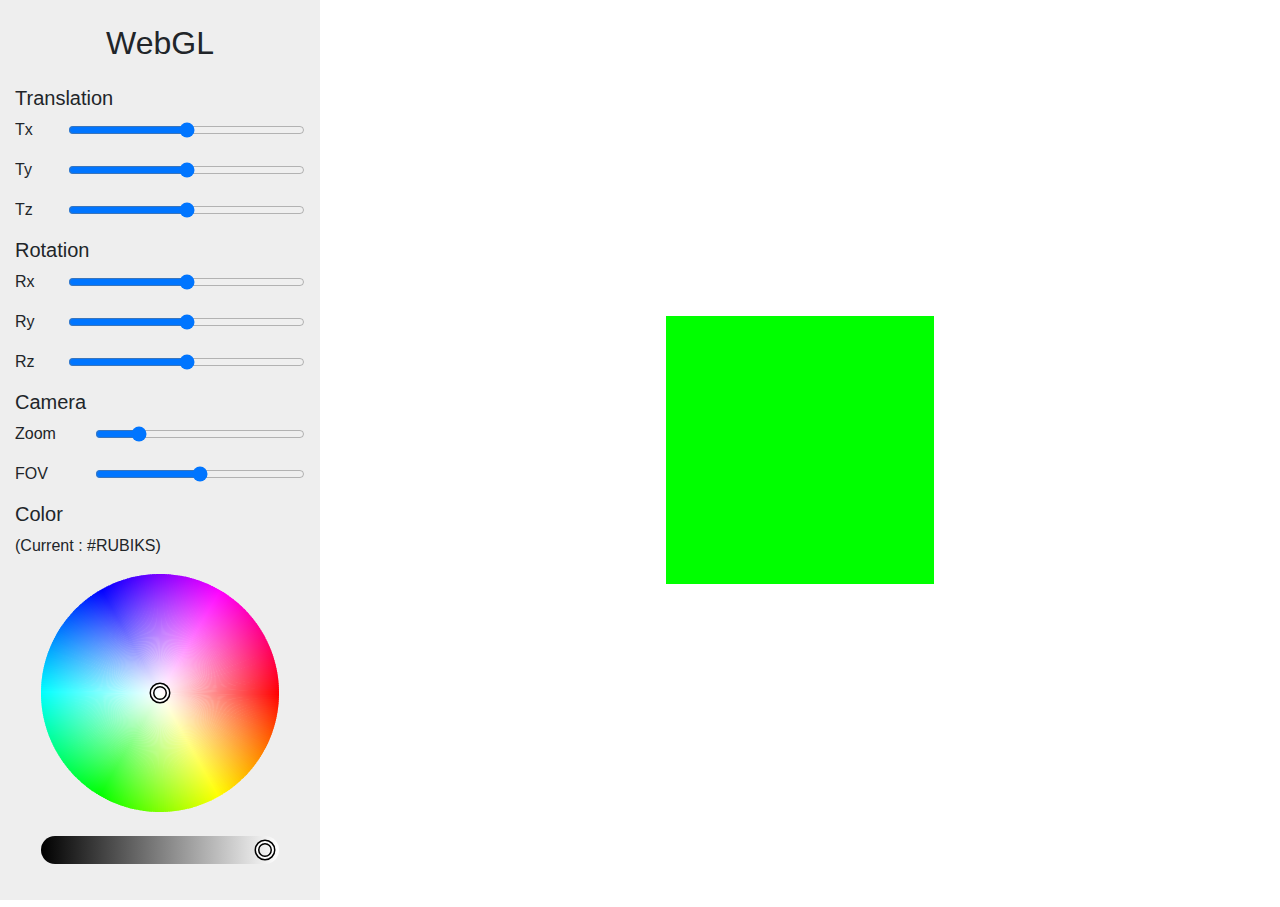
==== index.html @ 025fef6b "Cleanup" ====
<!DOCTYPE html>
<html lang="fr">
<head>
  <meta charset="UTF-8">
  <meta name="viewport" content="width=device-width, initial-scale=1.0">
  <meta http-equiv="X-UA-Compatible" content="ie=edge">
  <link rel="shortcut icon" href="./assets/img/favicon.ico" type="image/x-icon">

  <link rel="stylesheet" href="./assets/css/bootstrap.min.css">
  <link rel="stylesheet" href="./assets/css/style.css">

  <title>WebGL</title>
</head>
<body onload="main()">

  <div class="container-fluid">
    <div class="row">
      <div class="col-md-3 settings-col d-none d-md-block">
        <h2 class="text-center mt-4 mb-4">WebGL</h2>

        <h5>Translation</h5>

        <div class="form-group row align-items-center">
          <label class="col-sm-2" for="xTranslation">Tx</label>
          <div class="col-sm-10">
            <input type="range" class="form-control-range" name="xTranslation" value="0" min="-10" max="10" step="0.1" id="xTranslationInput">
          </div>
        </div>

        <div class="form-group row align-items-center">
          <label class="col-sm-2" for="yTranslation">Ty</label>
          <div class="col-sm-10">
            <input type="range" class="form-control-range" name="yTranslation" value="0" min="-10" max="10" step="0.1" id="yTranslationInput">
          </div>
        </div>

        <div class="form-group row align-items-center">
          <label class="col-sm-2" for="zTranslation">Tz</label>
          <div class="col-sm-10">
            <input type="range" class="form-control-range" name="zTranslation" value="0" min="-10" max="10" step="0.1" id="zTranslationInput">
          </div>
        </div>

        <h5>Rotation</h5>

        <div class="form-group row align-items-center">
          <label class="col-sm-2" for="xRotation">Rx</label>
          <div class="col-sm-10">
            <input type="range" class="form-control-range" name="xRotation" value="0" min="-3.14" max="3.14" step="0.01" id="xRotationInput">
          </div>
        </div>

        <div class="form-group row align-items-center">
          <label class="col-sm-2" for="yRotation">Ry</label>
          <div class="col-sm-10">
            <input type="range" class="form-control-range" name="yRotation" value="0" min="-3.14" max="3.14" step="0.01" id="yRotationInput">
          </div>
        </div>

        <div class="form-group row align-items-center">
          <label class="col-sm-2" for="zRotation">Rz</label>
          <div class="col-sm-10">
            <input type="range" class="form-control-range" name="zRotation" value="0" min="-3.14" max="3.14" step="0.01" id="zRotationInput">
          </div>
        </div>

        <h5>Camera</h5>

        <div class="form-group row align-items-center">
          <label class="col-sm-3" for="scaleFactor">Zoom</label>
          <div class="col-sm-9">
            <input type="range" class="form-control-range" name="scaleFactor" value="1" min="0.1" max="5" step="0.1" id="scaleFactorInput">
          </div>
        </div>

        <div class="form-group row align-items-center">
          <label class="col-sm-3" for="yFov">FOV</label>
          <div class="col-sm-9">
            <input type="range" class="form-control-range" name="yFov" value="75" min="30" max="120" step="1" id="yFovInput">
          </div>
        </div>

        <h5>Color</h5>

        <p>(Current : <span id="currentHexColor">#RUBIKS</span>)</p>
        <div class="mb-5" id="colorPicker"></div>
      </div>

      <div class="col-md-9 pl-0 pr-0">
        <canvas id="main">
          Please use a compatible browser
        </canvas>
      </div>
    </div>
  </div>

  <script src="./assets/js/gl-matrix-min.js"></script>
  <script src="./assets/js/iro.min.js"></script>
  <script src="./assets/js/main.js"></script>

</body>
</html>
---- assets/css/style.css ----
html, body {
  margin: 0;
  padding: 0;
  overflow: hidden;
}

canvas {
  width: 100%;
  height: 100vh;
}

label {
  margin-bottom: 0;
}

.settings-col {
  background: #eee;
  height: 100vh;
  overflow-y: scroll;
}
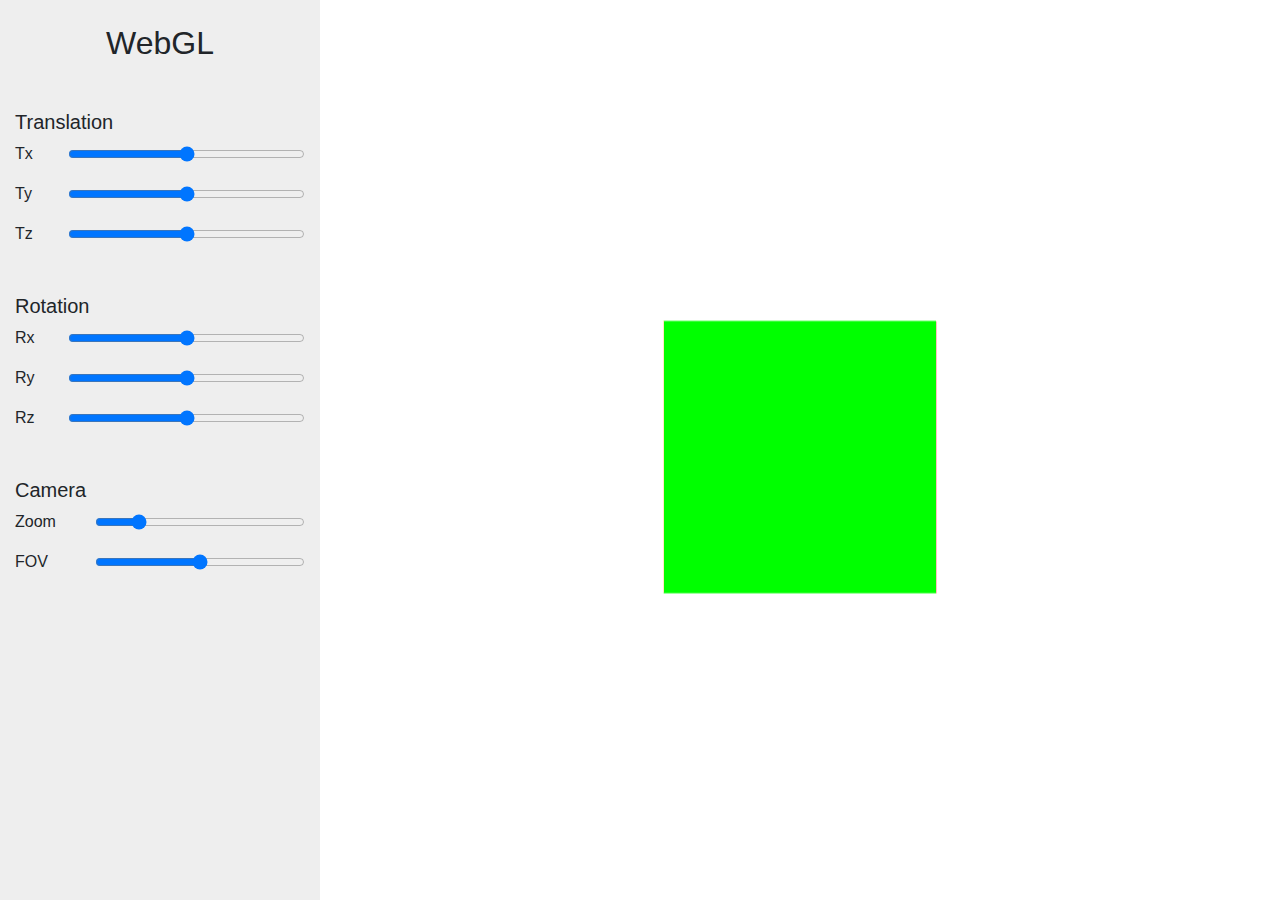
==== commit fb7c195a: "Translation" ====
--- a/index.html
+++ b/index.html
@@ -79,23 +79,17 @@
             <input type="range" class="form-control-range" name="yFov" value="75" min="30" max="120" step="1" id="yFovInput">
           </div>
         </div>
-
-        <h5>Color</h5>
-
-        <p>(Current : <span id="currentHexColor">#RUBIKS</span>)</p>
-        <div class="mb-5" id="colorPicker"></div>
       </div>
 
       <div class="col-md-9 pl-0 pr-0">
-        <canvas id="main">
+        <canvas id="canvas">
           Please use a compatible browser
         </canvas>
       </div>
     </div>
   </div>
 
-  <script src="./assets/js/gl-matrix-min.js"></script>
-  <script src="./assets/js/iro.min.js"></script>
+  <script src="./assets/js/gl-matrix.min.js"></script>
   <script src="./assets/js/main.js"></script>
 
 </body>
--- a/assets/css/style.css
+++ b/assets/css/style.css
@@ -1,4 +1,6 @@
-html, body {
+html,
+body {
+  height: 100%;
   margin: 0;
   padding: 0;
   overflow: hidden;
@@ -6,7 +8,7 @@
 
 canvas {
   width: 100%;
-  height: 100vh;
+  height: 100%;
 }
 
 label {
@@ -18,3 +20,7 @@
   height: 100vh;
   overflow-y: scroll;
 }
+
+h5 {
+  margin-top: 3rem;
+}
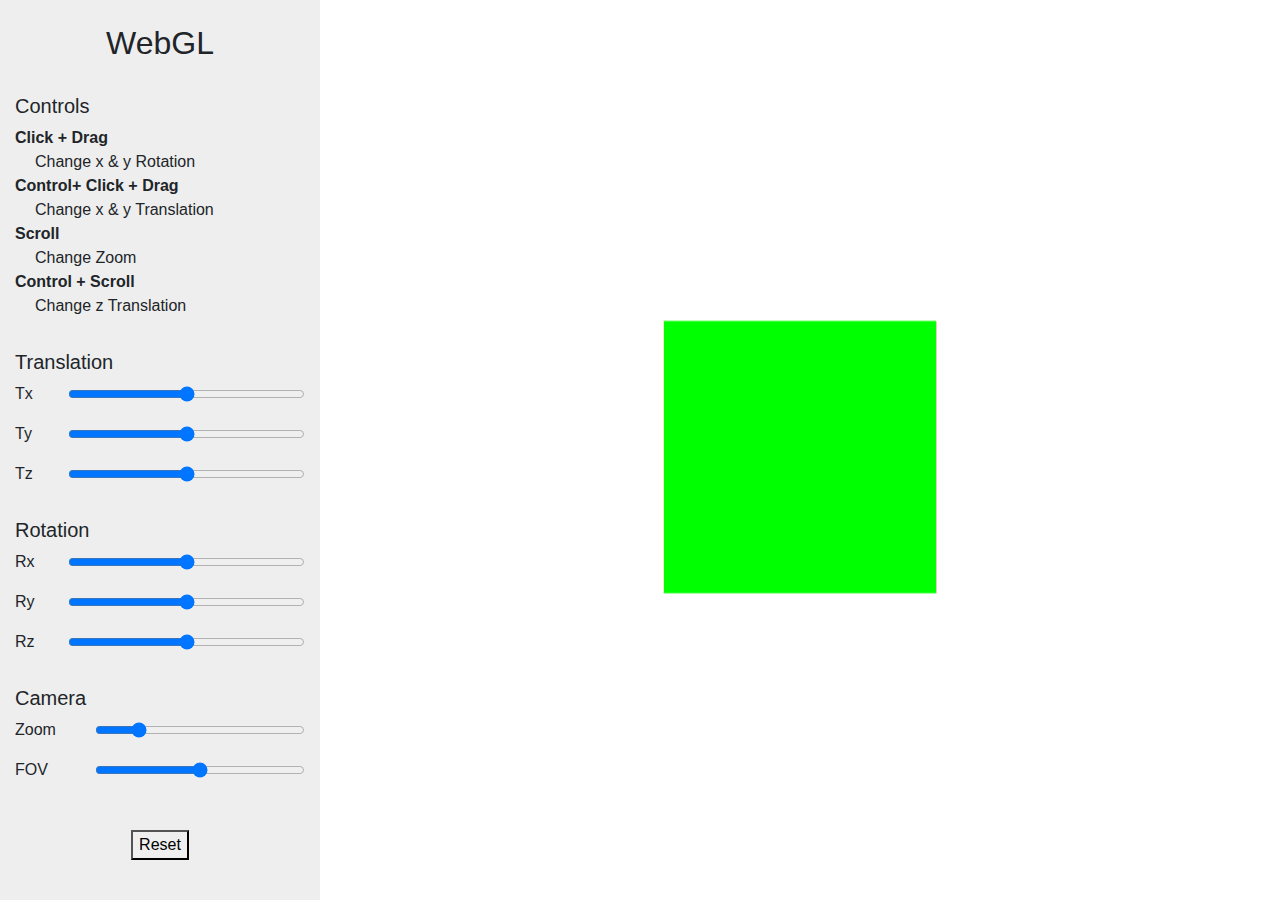
==== commit c9150038: "Controls" ====
--- a/index.html
+++ b/index.html
@@ -17,6 +17,23 @@
     <div class="row">
       <div class="col-md-3 settings-col d-none d-md-block">
         <h2 class="text-center mt-4 mb-4">WebGL</h2>
+
+        <h5>Controls</h5>
+
+        <dl>
+          <dt>Click + Drag</dt>
+          <dd>Change x & y Rotation</dd>
+
+          <dt>Control+ Click + Drag</dt>
+          <dd>Change x & y Translation</dd>
+
+          <dt>Scroll</dt>
+          <dd>Change Zoom</dd>
+
+          <dt>Control + Scroll</dt>
+          <dd>Change z Translation</dd>
+        </dl>
+
 
         <h5>Translation</h5>
 
@@ -41,6 +58,7 @@
           </div>
         </div>
 
+
         <h5>Rotation</h5>
 
         <div class="form-group row align-items-center">
@@ -64,12 +82,13 @@
           </div>
         </div>
 
+
         <h5>Camera</h5>
 
         <div class="form-group row align-items-center">
-          <label class="col-sm-3" for="scaleFactor">Zoom</label>
+          <label class="col-sm-3" for="zoomFactor">Zoom</label>
           <div class="col-sm-9">
-            <input type="range" class="form-control-range" name="scaleFactor" value="1" min="0.1" max="5" step="0.1" id="scaleFactorInput">
+            <input type="range" class="form-control-range" name="zoomFactor" value="1" min="0.1" max="5" step="0.1" id="zoomFactorInput">
           </div>
         </div>
 
@@ -79,6 +98,11 @@
             <input type="range" class="form-control-range" name="yFov" value="75" min="30" max="120" step="1" id="yFovInput">
           </div>
         </div>
+
+        <div class="text-center mt-5">
+          <button type="button" onclick="resetCube()">Reset</button>
+        </div>
+
       </div>
 
       <div class="col-md-9 pl-0 pr-0">
--- a/assets/css/style.css
+++ b/assets/css/style.css
@@ -22,5 +22,10 @@
 }
 
 h5 {
-  margin-top: 3rem;
+  margin-top: 2rem;
 }
+
+dd{
+  margin-left: 20px;
+  margin-bottom:0;
+}
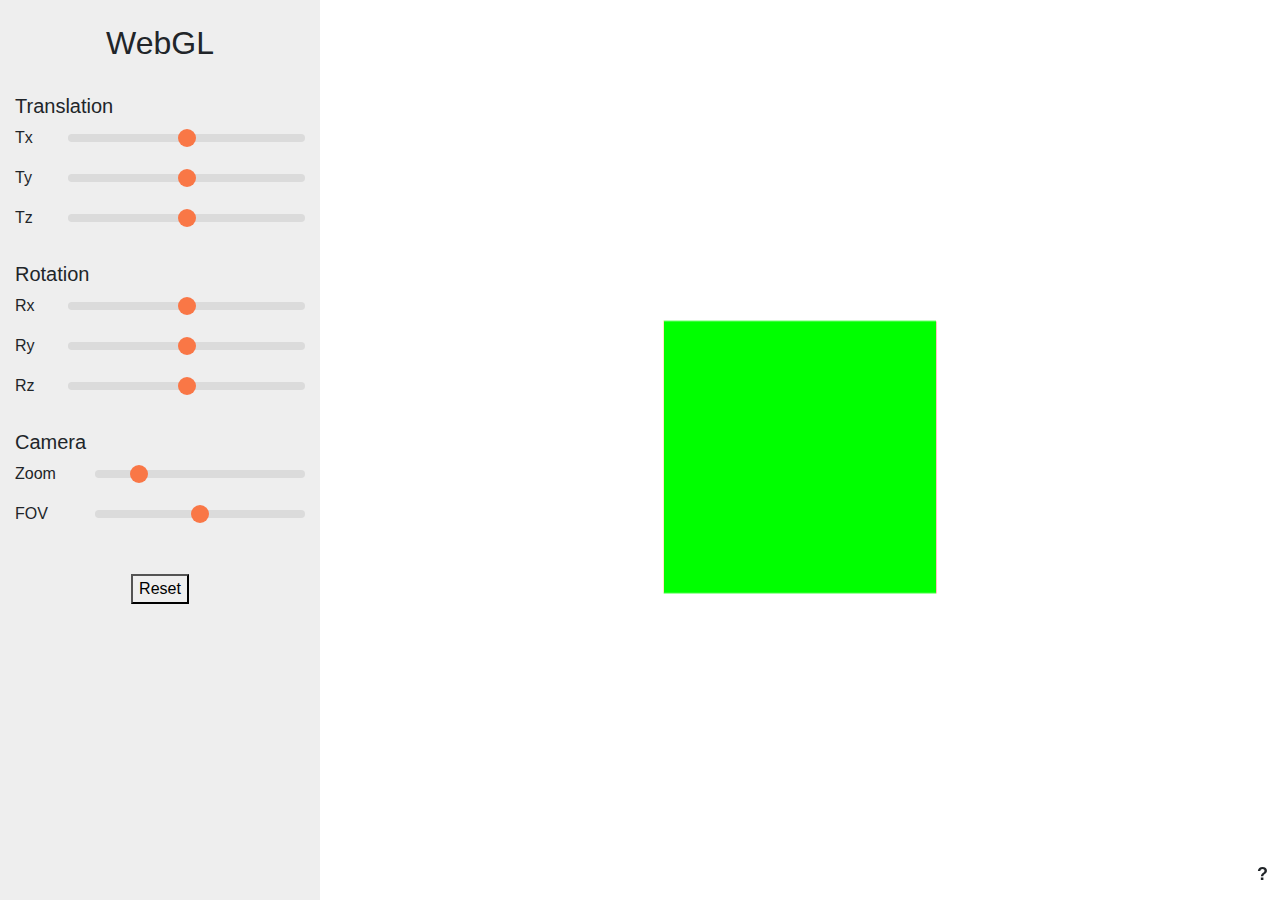
==== commit 1aa8e76f: "Css & help modal" ====
--- a/index.html
+++ b/index.html
@@ -15,25 +15,30 @@
 
   <div class="container-fluid">
     <div class="row">
-      <div class="col-md-3 settings-col d-none d-md-block">
-        <h2 class="text-center mt-4 mb-4">WebGL</h2>
+      <div class="col-md-3 settings d-none d-md-block">
+        <h2 class="text-center mt-4 mb-4">
+          <a href="./tp.pdf">
+            WebGL
+          </a>
+        </h2>
 
-        <h5>Controls</h5>
+        <div id="controls" style="display:none">
+          <h5>Controls</h5>
 
-        <dl>
-          <dt>Click + Drag</dt>
-          <dd>Change x & y Rotation</dd>
+          <dl>
+            <dt>Click + Drag</dt>
+            <dd>Change x & y Rotation</dd>
 
-          <dt>Control+ Click + Drag</dt>
-          <dd>Change x & y Translation</dd>
+            <dt>Control+ Click + Drag</dt>
+            <dd>Change x & y Translation</dd>
 
-          <dt>Scroll</dt>
-          <dd>Change Zoom</dd>
+            <dt>Scroll</dt>
+            <dd>Change Zoom</dd>
 
-          <dt>Control + Scroll</dt>
-          <dd>Change z Translation</dd>
-        </dl>
-
+            <dt>Control + Scroll</dt>
+            <dd>Change z Translation</dd>
+          </dl>
+        </div>
 
         <h5>Translation</h5>
 
@@ -111,6 +116,8 @@
         </canvas>
       </div>
     </div>
+
+    <span id="help">?</span>
   </div>
 
   <script src="./assets/js/gl-matrix.min.js"></script>
--- a/assets/css/style.css
+++ b/assets/css/style.css
@@ -15,17 +15,61 @@
   margin-bottom: 0;
 }
 
-.settings-col {
+.settings {
   background: #eee;
   height: 100vh;
-  overflow-y: scroll;
 }
 
 h5 {
   margin-top: 2rem;
 }
 
-dd{
+dd {
   margin-left: 20px;
-  margin-bottom:0;
+  margin-bottom: 0;
 }
+
+a {
+  color: inherit;
+  text-decoration: none;
+}
+
+input[type="range"] {
+  -webkit-appearance: none;
+  height: 8px;
+  border-radius: 5px;
+  background: #d3d3d3;
+  outline: none;
+  opacity: 0.7;
+  -webkit-transition: 0.2s;
+  transition: opacity 0.2s;
+}
+
+input[type="range"]::-webkit-slider-thumb {
+  -webkit-appearance: none;
+  appearance: none;
+  width: 18px;
+  height: 18px;
+  border-radius: 50%;
+  background: orangered;
+  cursor: pointer;
+}
+
+input[type="range"]::-moz-range-thumb {
+  width: 18px;
+  height: 18px;
+  border-radius: 50%;
+  background: orangered;
+  cursor: pointer;
+}
+
+
+#help{
+  position: absolute;
+  bottom: 0;
+  right: 0;
+  padding: 12px;
+  font-weight: bold;
+  font-size: 18px;
+  cursor: pointer;
+}
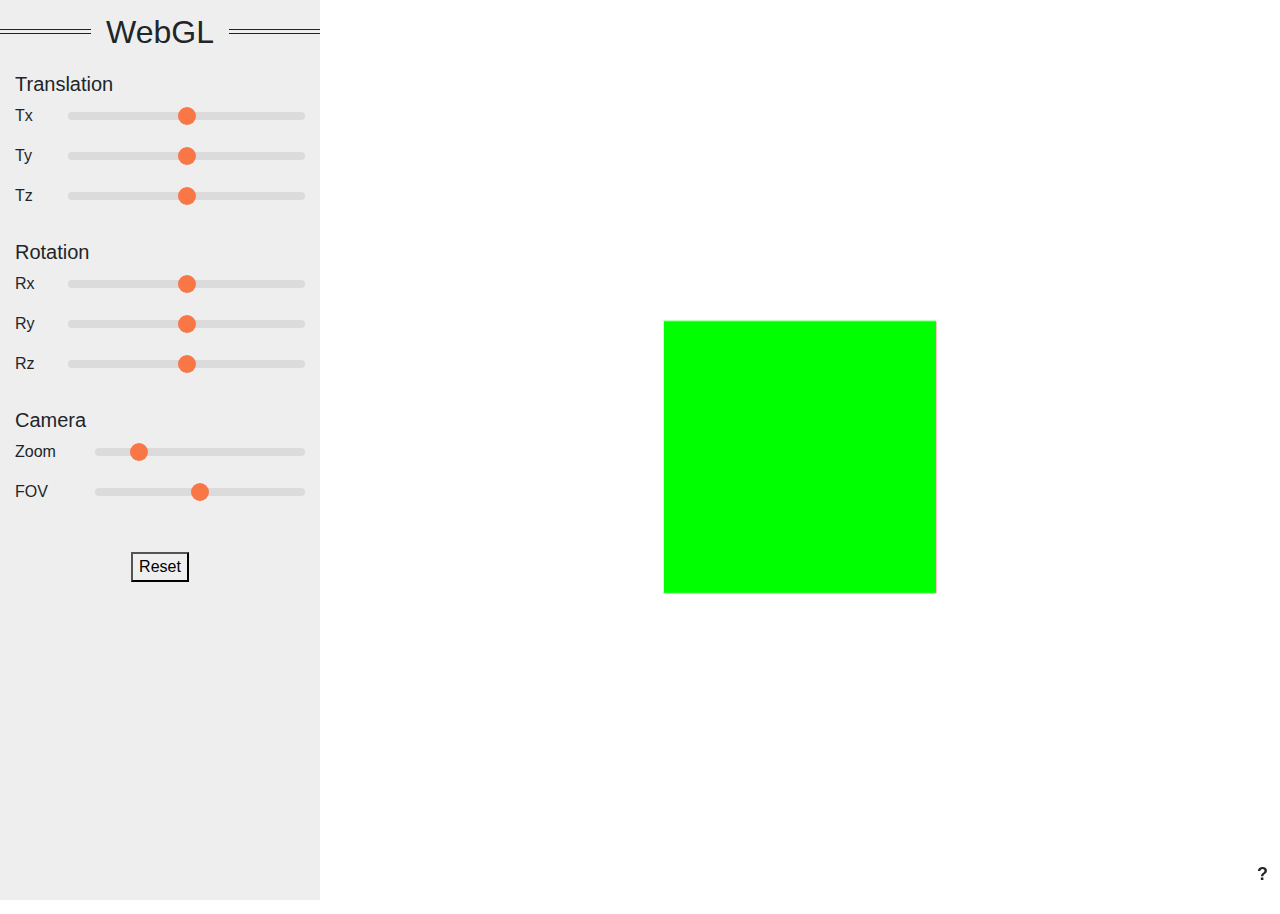
==== commit f3a94489: "Title style" ====
--- a/index.html
+++ b/index.html
@@ -17,9 +17,11 @@
     <div class="row">
       <div class="col-md-3 settings d-none d-md-block">
         <h2 class="text-center mt-4 mb-4">
-          <a href="./tp.pdf">
-            WebGL
-          </a>
+          <span>
+            <a href="./tp.pdf">
+              WebGL
+            </a>
+          </span>
         </h2>
 
         <div id="controls" style="display:none">
--- a/assets/css/style.css
+++ b/assets/css/style.css
@@ -73,3 +73,55 @@
   font-size: 18px;
   cursor: pointer;
 }
+
+
+
+/* h2 {
+  position: relative;
+  font-size: 30px;
+  z-index: 1;
+  overflow: hidden;
+  text-align: center;
+}
+h2:before, h2:after {
+  position: absolute;
+  top: 51%;
+  overflow: hidden;
+  width: 50%;
+  height: 1px;
+  content: '\a0';
+  background-color: red;
+}
+h2:before {
+  margin-left: -50%;
+  text-align: right;
+} */
+
+
+h2{
+  line-height: 0.5;
+  text-align: center;
+}
+h2 span {
+  display: inline-block;
+  position: relative;
+}
+h2 span:before,
+h2 span:after {
+  content: "";
+  position: absolute;
+  height: 5px;
+  border-bottom: 1px solid #222;
+  border-top: 1px solid #222;
+  top: 0;
+  width: 100px;
+  margin-top: 5px;
+}
+h2 span:before {
+  right: 100%;
+  margin-right: 15px;
+}
+h2 span:after {
+  left: 100%;
+  margin-left: 15px;
+}
